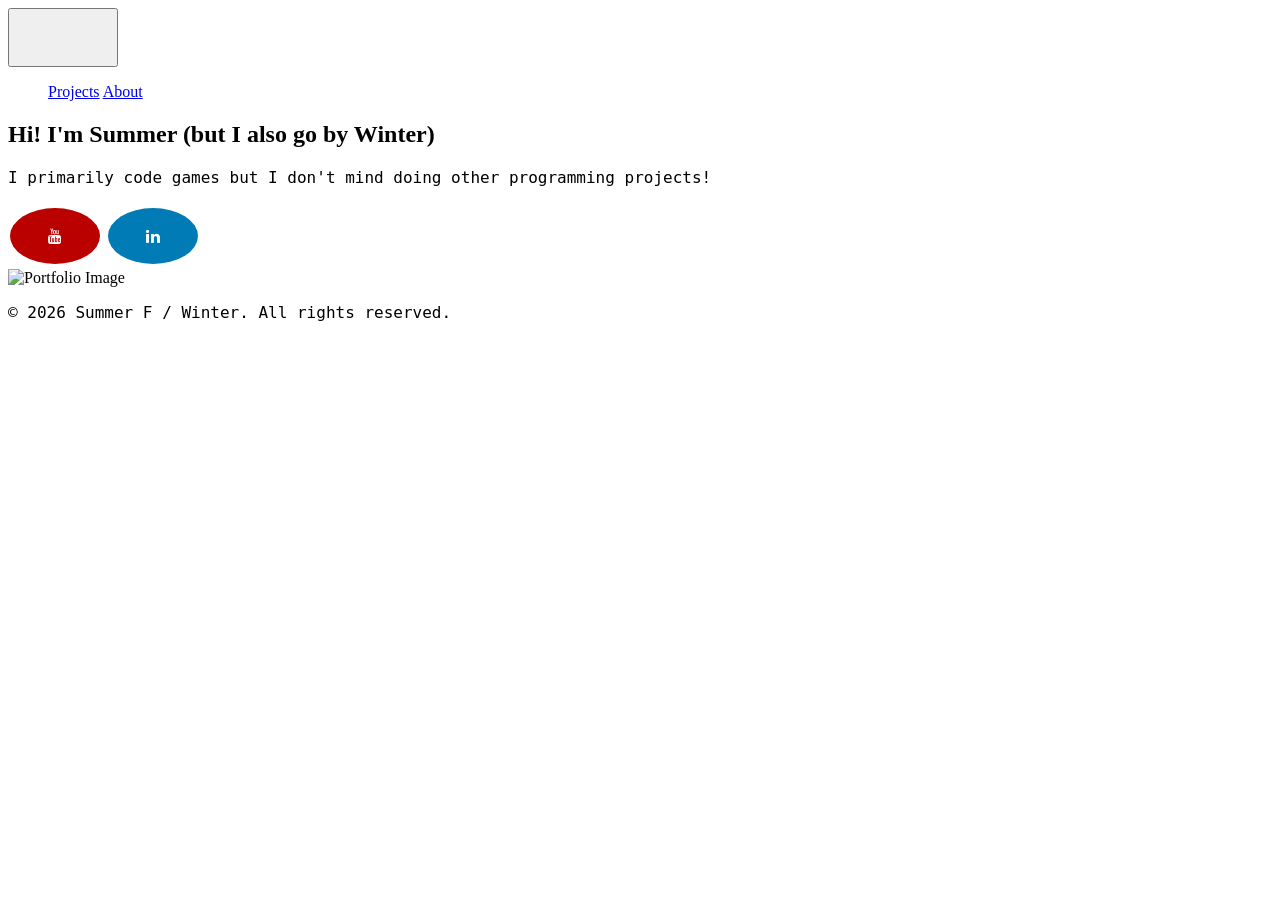
==== index.html @ a46128ed "started on social media buttons" ====
<!DOCTYPE html>
<html lang="en">

<head>
    <meta charset="UTF-8" />
    <meta name="viewport" content="width=device-width, initial-scale=1.0" />
    <meta name="keywords" content="portfolio, game programmer, programmer" />
    <meta name="description" content="Game Programmer Portfolio Website" />
    <title>Home Page</title>
    <link rel="stylesheet" href="style.css" />
    <link rel="stylesheet" href="https://cdnjs.cloudflare.com/ajax/libs/font-awesome/4.7.0/css/font-awesome.min.css">
</head>

<body>
    <div class="top">
        <header class="header">
            <button class="btn"><i class="fa fa-logo button home"></i></button>
            <nav class="header-nav">
                <ul class="nav-list">
                    <a href="projects.html">Projects</a>
                    <a href="about.html">About</a>
                </ul>
            </nav>
        </header>
        <div class="headings">
            <section class="text">
                <h2>Hi! I'm Summer (but I also go by Winter)</h2>
                <p>I primarily code games but I don't mind doing other programming projects!</p>
                <a href="https://www.youtube.com/@thatswinterbiz" class="fa fa-youtube" target="_blank"></a>
                <a href="https://www.linkedin.com/in/summer-f-aa700a439/" class="fa fa-linkedin" target="_blank"></a>
            </section>
            <img src="images/portfolio-image.png" alt="Portfolio Image" class="portfolio-image" />
        </div>
</body>
<footer>
    <p>&copy; 2026 Summer F / Winter. All rights reserved.</p>
</footer>

</html>
---- style.css ----
p {
    font-family: "Anonymous Pro", monospace;
}

/* Styling the font awesome icons */
.fa {
    padding: 20px;
    font-size: 30px;
    width: 50px;
    text-align: center;
    text-decoration: none;
    margin: 5px 2px;
    border-radius: 50%;
}

/* Hover effects for the font awesome icons */
.fa:hover {
    opacity: 0.6;
}

/* Specific colors for different social media icons */

/* YouTube */
.fa-youtube {
    background: #bb0000;
    color: white;
}

/* LinkedIn */
.fa-linkedin {
    background: #007bb5;
    color: white;
}
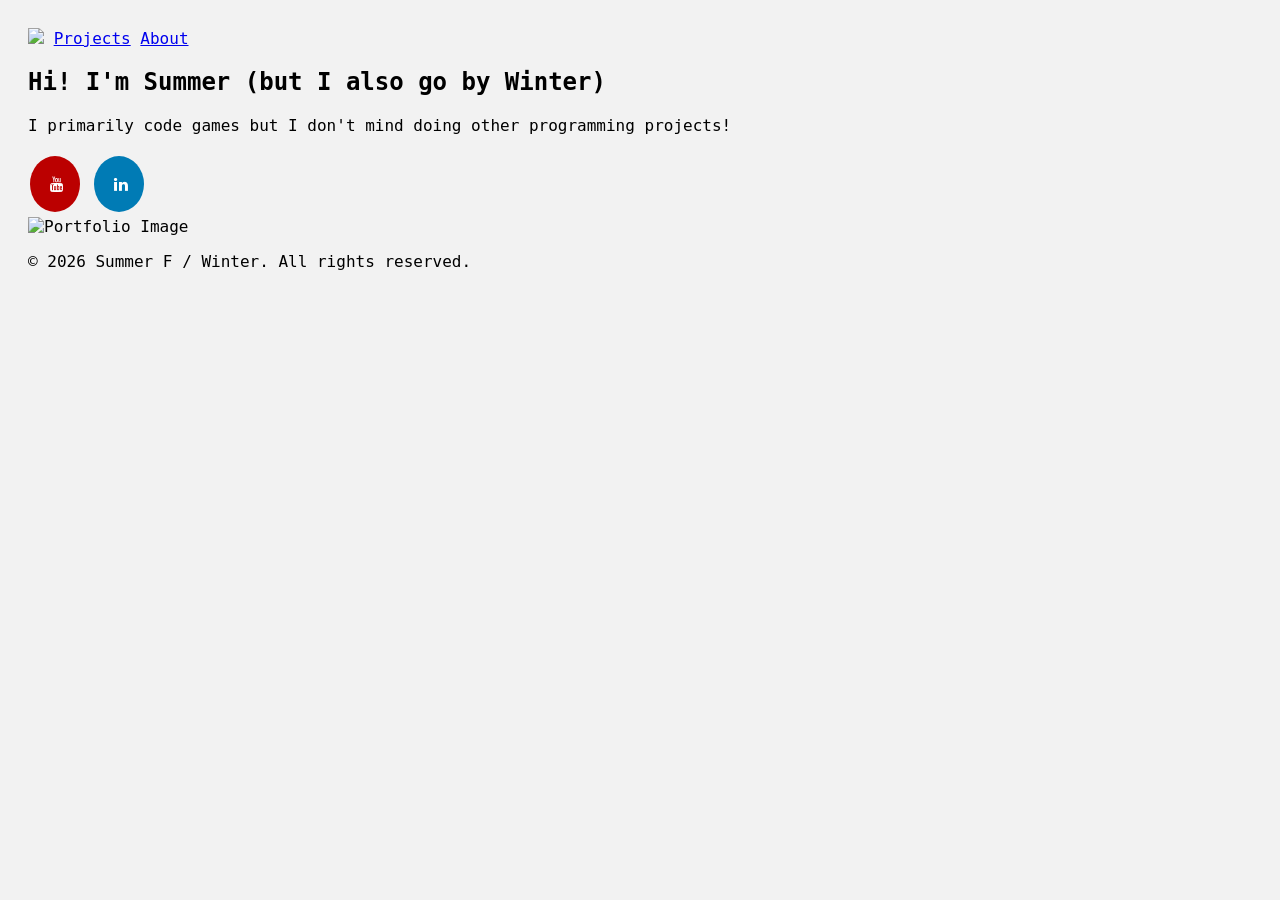
==== commit 4f59ceeb: "made the home button into an image" ====
--- a/index.html
+++ b/index.html
@@ -14,12 +14,11 @@
 <body>
     <div class="top">
         <header class="header">
-            <button class="btn"><i class="fa fa-logo button home"></i></button>
-            <nav class="header-nav">
-                <ul class="nav-list">
+                <div class="nav-list">
+                    <a href="index.html"><img src="logohomebtn" /></a>
                     <a href="projects.html">Projects</a>
                     <a href="about.html">About</a>
-                </ul>
+                </div>
             </nav>
         </header>
         <div class="headings">
--- a/style.css
+++ b/style.css
@@ -1,4 +1,5 @@
-p {
+/* Setting up fonts */
+* {
     font-family: "Anonymous Pro", monospace;
 }
 
@@ -30,4 +31,70 @@
 .fa-linkedin {
     background: #007bb5;
     color: white;
+}
+
+/* For the portfolio page */
+
+* {
+    box-sizing: border-box;
+}
+
+body {
+    background-color: #f2f2f2;
+    padding: 20px;
+}
+
+/* Center website */
+.main {
+    max-width: 1000px;
+    margin: auto;
+}
+
+h1 {
+    font-size: 50px;
+    word-break: break-all;
+}
+
+.row {
+    margin:8px 16px;
+}
+
+/* Padding */
+.row,
+.row > .column {
+    padding: 8px;
+}
+
+/* Three equal columns that floats next to each other */
+.column {
+    float: left;
+    width: 33.33%;
+    display: none; /* Hide all elements by default */
+}
+
+/* Clear floats after rows */
+.row:after {
+    content: "";
+    display: table;
+    clear: both;
+}
+
+/* Content */
+.content {
+    background-color: white;
+    padding: 10px;
+}
+
+/* Responsive layout - makes a two column-layout instead of three columns */
+@media screen and (max-width: 900px) {
+    .column {
+        width: 50%;
+    }
+}
+
+/* Responsive layout - makes the two columns stack on top of each other instead of next to each other */
+@media screen and (max-width: 600px) {
+    .column {
+        width: 100%;
+    }
 }
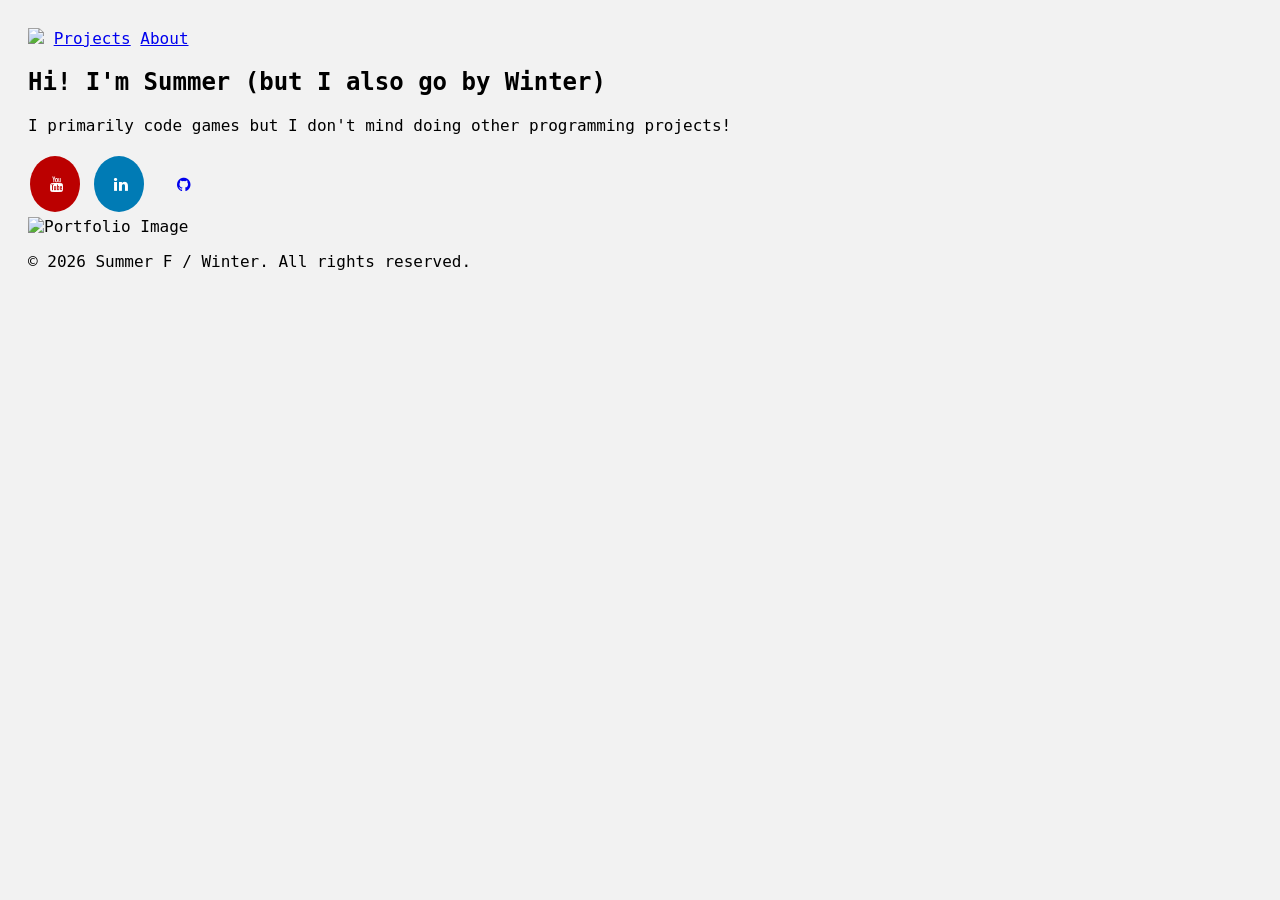
==== commit 4203495c: "added github link" ====
--- a/index.html
+++ b/index.html
@@ -14,6 +14,7 @@
 <body>
     <div class="top">
         <header class="header">
+            <nav>
                 <div class="nav-list">
                     <a href="index.html"><img src="logohomebtn" /></a>
                     <a href="projects.html">Projects</a>
@@ -27,6 +28,7 @@
                 <p>I primarily code games but I don't mind doing other programming projects!</p>
                 <a href="https://www.youtube.com/@thatswinterbiz" class="fa fa-youtube" target="_blank"></a>
                 <a href="https://www.linkedin.com/in/summer-f-aa700a439/" class="fa fa-linkedin" target="_blank"></a>
+                <a href="https://github.com/thatswinterbiz" class="fa fa-github" target="_blank"></a>
             </section>
             <img src="images/portfolio-image.png" alt="Portfolio Image" class="portfolio-image" />
         </div>
--- a/style.css
+++ b/style.css
@@ -56,7 +56,7 @@
 }
 
 .row {
-    margin:8px 16px;
+    margin:8px -16px;
 }
 
 /* Padding */
@@ -69,7 +69,6 @@
 .column {
     float: left;
     width: 33.33%;
-    display: none; /* Hide all elements by default */
 }
 
 /* Clear floats after rows */
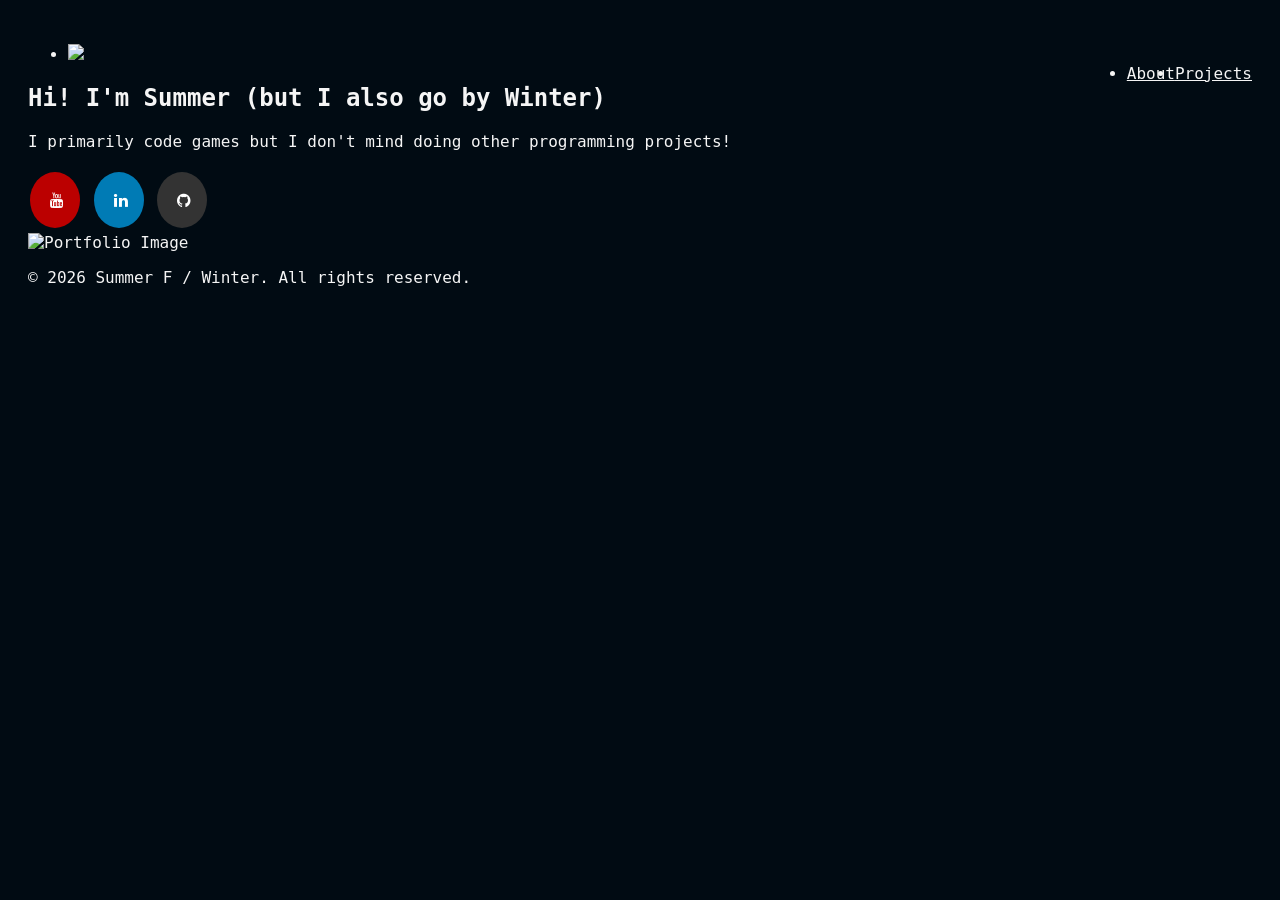
==== commit 377f23d7: "done alignment for nav bar" ====
--- a/index.html
+++ b/index.html
@@ -16,9 +16,11 @@
         <header class="header">
             <nav>
                 <div class="nav-list">
-                    <a href="index.html"><img src="logohomebtn" /></a>
-                    <a href="projects.html">Projects</a>
-                    <a href="about.html">About</a>
+                    <ul>
+                        <li><a href="index.html"><img src="logohomebtn" /></a></li>
+                        <li style="float:right"><a href="projects.html">Projects</a></li>
+                        <li style="float:right"><a href="about.html">About</a></li>
+                    </ul>
                 </div>
             </nav>
         </header>
--- a/style.css
+++ b/style.css
@@ -1,6 +1,12 @@
 /* Setting up fonts */
 * {
     font-family: "Anonymous Pro", monospace;
+    color: #f5f5f5;
+}
+
+/* Colour background */
+body {
+    background-color: #010b13;
 }
 
 /* Styling the font awesome icons */
@@ -33,6 +39,12 @@
     color: white;
 }
 
+/* GitHub */
+.fa-github {
+    background: #333333;
+    color: white;
+}
+
 /* For the portfolio page */
 
 * {
@@ -40,7 +52,7 @@
 }
 
 body {
-    background-color: #f2f2f2;
+    background-color: #010b13;
     padding: 20px;
 }
 
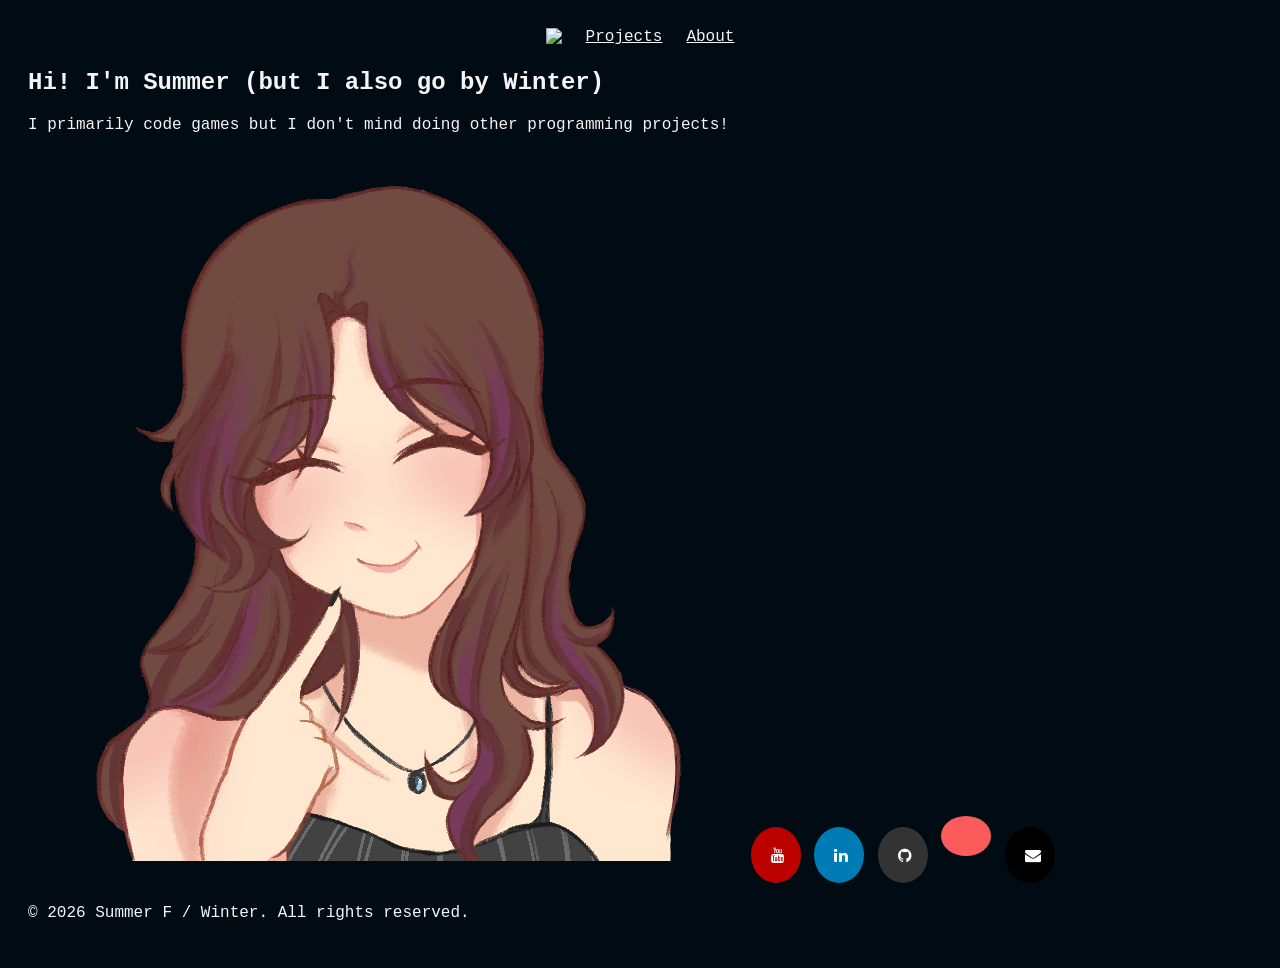
==== commit d4680b38: "starting to get on with the images" ====
--- a/index.html
+++ b/index.html
@@ -14,25 +14,25 @@
 <body>
     <div class="top">
         <header class="header">
-            <nav>
-                <div class="nav-list">
-                    <ul>
-                        <li><a href="index.html"><img src="logohomebtn" /></a></li>
-                        <li style="float:right"><a href="projects.html">Projects</a></li>
-                        <li style="float:right"><a href="about.html">About</a></li>
-                    </ul>
-                </div>
+            <nav class="header-nav">
+                <ul class="nav-list">
+                    <li><a href="index.html"><img src="logohomebtn" /></a></li>
+                    <li style="float:right"><a href="projects.html">Projects</a></li>
+                    <li style="float:right"><a href="about.html">About</a></li>
+                </ul>
             </nav>
         </header>
         <div class="headings">
             <section class="text">
                 <h2>Hi! I'm Summer (but I also go by Winter)</h2>
                 <p>I primarily code games but I don't mind doing other programming projects!</p>
+                <img src="first-fan-art.png" alt="Portfolio Image">
                 <a href="https://www.youtube.com/@thatswinterbiz" class="fa fa-youtube" target="_blank"></a>
                 <a href="https://www.linkedin.com/in/summer-f-aa700a439/" class="fa fa-linkedin" target="_blank"></a>
                 <a href="https://github.com/thatswinterbiz" class="fa fa-github" target="_blank"></a>
+                <a href="https://thatswinterbiz.itch.io/" class="fa fa-itch-io" target="_blank"></a>
+                <a href="mailto:thatswinterbiz@gmail.com" class="fa fa-envelope" target="_blank"></a>
             </section>
-            <img src="images/portfolio-image.png" alt="Portfolio Image" class="portfolio-image" />
         </div>
 </body>
 <footer>
--- a/style.css
+++ b/style.css
@@ -7,6 +7,34 @@
 /* Colour background */
 body {
     background-color: #010b13;
+}
+
+/* Styling the nav header */
+.header {
+    display: flex;
+    justify-content: space-around;
+    align-items: center;
+    font-weight: 1000;
+    margin: 0;
+    flex-grow: 1;
+    width: 100%;
+    font-size: 20px;
+}
+
+/* Styling the nav header */
+.header-nav {
+    font-size: 16px;
+    font-weight: normal;
+    align-items: center;
+}
+
+/* Styling the nav list */
+.nav-list {
+    display: flex;
+    gap: 24px;
+    padding: 0;
+    margin: 0;
+    list-style-type: none;
 }
 
 /* Styling the font awesome icons */
@@ -45,6 +73,18 @@
     color: white;
 }
 
+/* Itch.io */
+.fa-itch-io {
+    background: #fa5c5c;
+    color: white;
+}
+
+/* Email */
+.fa-envelope {
+    background: #000000;
+    color: white;
+}
+
 /* For the portfolio page */
 
 * {
@@ -68,12 +108,12 @@
 }
 
 .row {
-    margin:8px -16px;
+    margin: 8px -16px;
 }
 
 /* Padding */
 .row,
-.row > .column {
+.row>.column {
     padding: 8px;
 }
 
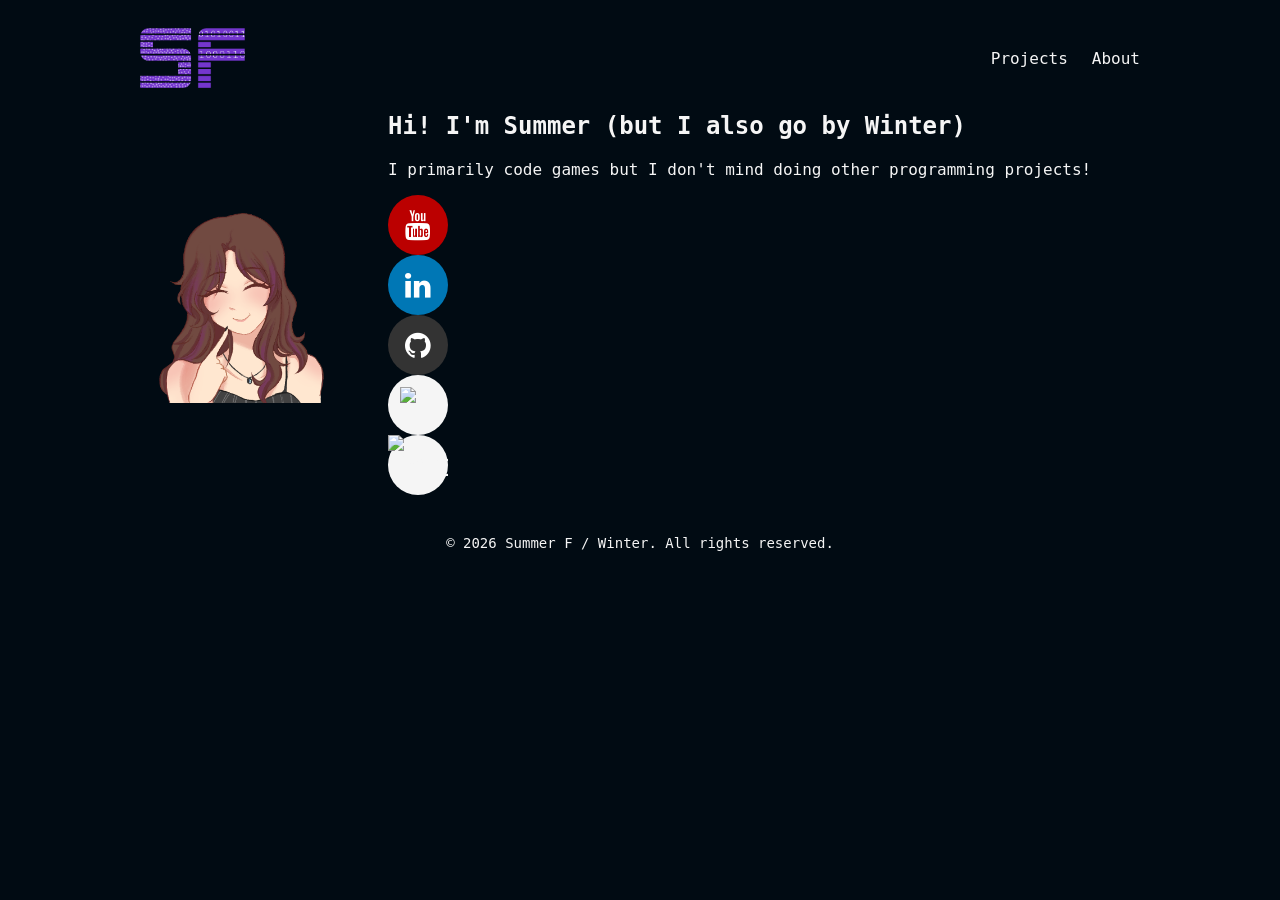
==== commit dec2dba3: "made some updates" ====
--- a/index.html
+++ b/index.html
@@ -16,27 +16,37 @@
         <header class="header">
             <nav class="header-nav">
                 <ul class="nav-list">
-                    <li><a href="index.html"><img src="logohomebtn" /></a></li>
-                    <li style="float:right"><a href="projects.html">Projects</a></li>
-                    <li style="float:right"><a href="about.html">About</a></li>
+                    <li><a href="index.html"><img src="logo final.png" width="100" height="100" /></a></li>
+                    <li class="nav-right"><a href="projects.html">Projects</a></li>
+                    <li class="nav-right"><a href="about.html">About</a></li>
                 </ul>
             </nav>
         </header>
         <div class="headings">
-            <section class="text">
-                <h2>Hi! I'm Summer (but I also go by Winter)</h2>
-                <p>I primarily code games but I don't mind doing other programming projects!</p>
-                <img src="first-fan-art.png" alt="Portfolio Image">
-                <a href="https://www.youtube.com/@thatswinterbiz" class="fa fa-youtube" target="_blank"></a>
-                <a href="https://www.linkedin.com/in/summer-f-aa700a439/" class="fa fa-linkedin" target="_blank"></a>
-                <a href="https://github.com/thatswinterbiz" class="fa fa-github" target="_blank"></a>
-                <a href="https://thatswinterbiz.itch.io/" class="fa fa-itch-io" target="_blank"></a>
-                <a href="mailto:thatswinterbiz@gmail.com" class="fa fa-envelope" target="_blank"></a>
+            <section class="hero">
+                <img src="first-fan-art.png" alt="Portfolio Image" width="200" height="200" />
+                <div class="hero-text">
+                    <h2>Hi! I'm Summer (but I also go by Winter)</h2>
+                    <p>I primarily code games but I don't mind doing other programming projects!</p>
+                    <div class="socials">
+                        <a href="https://www.youtube.com/@thatswinterbiz" class="fa fa-youtube" target="_blank"></a>
+                        <a href="https://www.linkedin.com/in/summer-f-aa700a439/" class="fa fa-linkedin"
+                            target="_blank"></a>
+                        <a href="https://github.com/thatswinterbiz" class="fa fa-github" target="_blank"></a>
+                        <a href="https://thatswinterbiz.itch.io/" class="social-icon itch" target="_blank">
+                            <img src="itch-icon.png" alt="Itch.io" />
+                        </a>
+                        <a href="mailto:thatswinterbiz@gmail.com" class="social-icon mail" target="_blank">
+                            <img src="mail-icon.png" alt="Email" />
+                        </a>
+                    </div>
+                </div>
             </section>
         </div>
+    </div>
+    <footer>
+        <p>&copy; 2026 Summer F / Winter. All rights reserved.</p>
+    </footer>
 </body>
-<footer>
-    <p>&copy; 2026 Summer F / Winter. All rights reserved.</p>
-</footer>
 
 </html>
--- a/style.css
+++ b/style.css
@@ -9,80 +9,159 @@
     background-color: #010b13;
 }
 
-/* Styling the nav header */
+/* Page wrapper keeps everything centred and aligned */
+.top {
+    max-width: 1000px;
+    margin: 0 auto;
+}
+
+/* Header / navigation: logo on left, others on the right */
 .header {
-    display: flex;
-    justify-content: space-around;
-    align-items: center;
-    font-weight: 1000;
-    margin: 0;
-    flex-grow: 1;
     width: 100%;
     font-size: 20px;
+    margin: 0 0 24px;
 }
 
 /* Styling the nav header */
 .header-nav {
+    width: 100%;
     font-size: 16px;
-    font-weight: normal;
-    align-items: center;
 }
 
 /* Styling the nav list */
 .nav-list {
     display: flex;
+    align-items: center;
     gap: 24px;
     padding: 0;
     margin: 0;
     list-style-type: none;
 }
 
-/* Styling the font awesome icons */
-.fa {
-    padding: 20px;
+/* Pushes Projects and About to the right */
+.nav-list .nav-right {
+    margin-left: auto;
+}
+
+.nav-list .nav-right~.nav-right {
+    margin-left: 0;
+}
+
+.nav-list a {
+    text-decoration: none;
+}
+
+.nav-list img {
+    display: block;
+    height: 60px;
+    width: auto;
+}
+
+/* Hero section: image on left, text + socials on right */
+.hero {
+    display: flex;
+    align-items: center;
+    gap: 48px;
+}
+
+.hero-image {
+    flex: 0 0 auto;
+    width: 380px;
+    max-width: 45%;
+    height: auto;
+}
+
+.hero-text {
+    flex: 1;
+    text-align: left;
+}
+
+.hero-text h2 {
+    margin-top: 0;
+}
+
+/* Shared circle styles for every social button */
+.socials .fa,
+.socials .social-icon {
+    display: flex;
+    align-items: center;
+    justify-content: center;
+    flex: 0 0 60px;
+    width: 60px;
+    height: 60px;
+    padding: 0;
+    margin: 0;
     font-size: 30px;
-    width: 50px;
+    line-height: 1;
     text-align: center;
     text-decoration: none;
-    margin: 5px 2px;
     border-radius: 50%;
-}
-
-/* Hover effects for the font awesome icons */
-.fa:hover {
+    color: white;
+}
+
+.socials .social-icon img {
+    width: 60%;
+    height: 60%;
+    object-fit: contain;
+}
+
+.socials .social-icon.mail img {
+    width: 100%;
+    height: 100%;
+}
+
+.socials .fa:hover,
+.socials .social-icon:hover {
     opacity: 0.6;
 }
 
-/* Specific colors for different social media icons */
-
-/* YouTube */
-.fa-youtube {
+/* Stack the hero on small screens */
+@media screen and (max-width: 700px) {
+    .hero {
+        flex-direction: column;
+        text-align: center;
+    }
+
+    .hero-image {
+        max-width: 80%;
+    }
+
+    .hero-text {
+        text-align: center;
+    }
+
+    .socials {
+        justify-content: center;
+    }
+}
+
+/* Specific colours for different social buttons */
+.socials .fa-youtube {
     background: #bb0000;
-    color: white;
-}
-
-/* LinkedIn */
-.fa-linkedin {
-    background: #007bb5;
-    color: white;
-}
-
-/* GitHub */
-.fa-github {
+}
+
+.socials .fa-linkedin {
+    background: #0077b5;
+}
+
+.socials .fa-github {
     background: #333333;
-    color: white;
-}
-
-/* Itch.io */
-.fa-itch-io {
-    background: #fa5c5c;
-    color: white;
-}
-
-/* Email */
-.fa-envelope {
-    background: #000000;
-    color: white;
+}
+
+.socials .social-icon.itch {
+    background: #f5f5f5;
+}
+
+.socials .social-icon.mail {
+    background: #f5f5f5;
+}
+
+/* Footer */
+footer {
+    max-width: 1000px;
+    margin: 40px auto 0;
+    text-align: center;
+    font-size: 14px;
 }
 
 /* For the portfolio page */
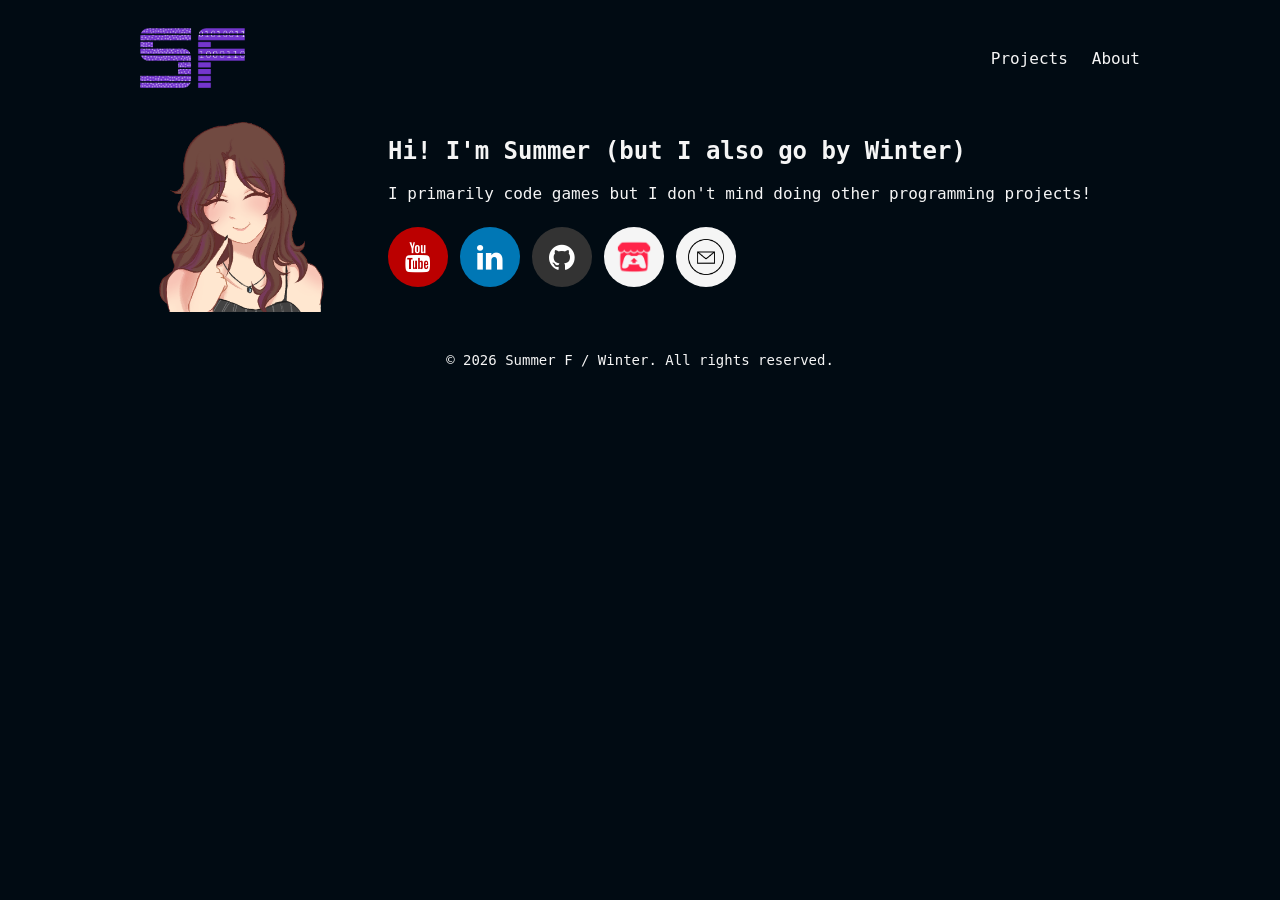
==== commit 4ef5d55d: "finished website!!" ====
--- a/index.html
+++ b/index.html
@@ -33,12 +33,10 @@
                         <a href="https://www.linkedin.com/in/summer-f-aa700a439/" class="fa fa-linkedin"
                             target="_blank"></a>
                         <a href="https://github.com/thatswinterbiz" class="fa fa-github" target="_blank"></a>
-                        <a href="https://thatswinterbiz.itch.io/" class="social-icon itch" target="_blank">
-                            <img src="itch-icon.png" alt="Itch.io" />
-                        </a>
-                        <a href="mailto:thatswinterbiz@gmail.com" class="social-icon mail" target="_blank">
-                            <img src="mail-icon.png" alt="Email" />
-                        </a>
+                        <a href="https://thatswinterbiz.itch.io/" class="social-icon itch" target="_blank"
+                            aria-label="itch.io"><img src="itch-io-logo.png" alt="" /></a>
+                        <a href="mailto:thatswinterbiz@gmail.com" class="social-icon mail" target="_blank"
+                            aria-label="Email"><img src="mail-button.png" alt="Email" /></a>
                     </div>
                 </div>
             </section>
--- a/style.css
+++ b/style.css
@@ -78,6 +78,14 @@
 
 .hero-text h2 {
     margin-top: 0;
+}
+
+/* Row of social buttons */
+.socials {
+    display: flex;
+    align-items: center;
+    gap: 12px;
+    margin-top: 24px;
 }
 
 /* Shared circle styles for every social button */
@@ -211,7 +219,7 @@
 
 /* Content */
 .content {
-    background-color: white;
+    background-color: black;
     padding: 10px;
 }
 
